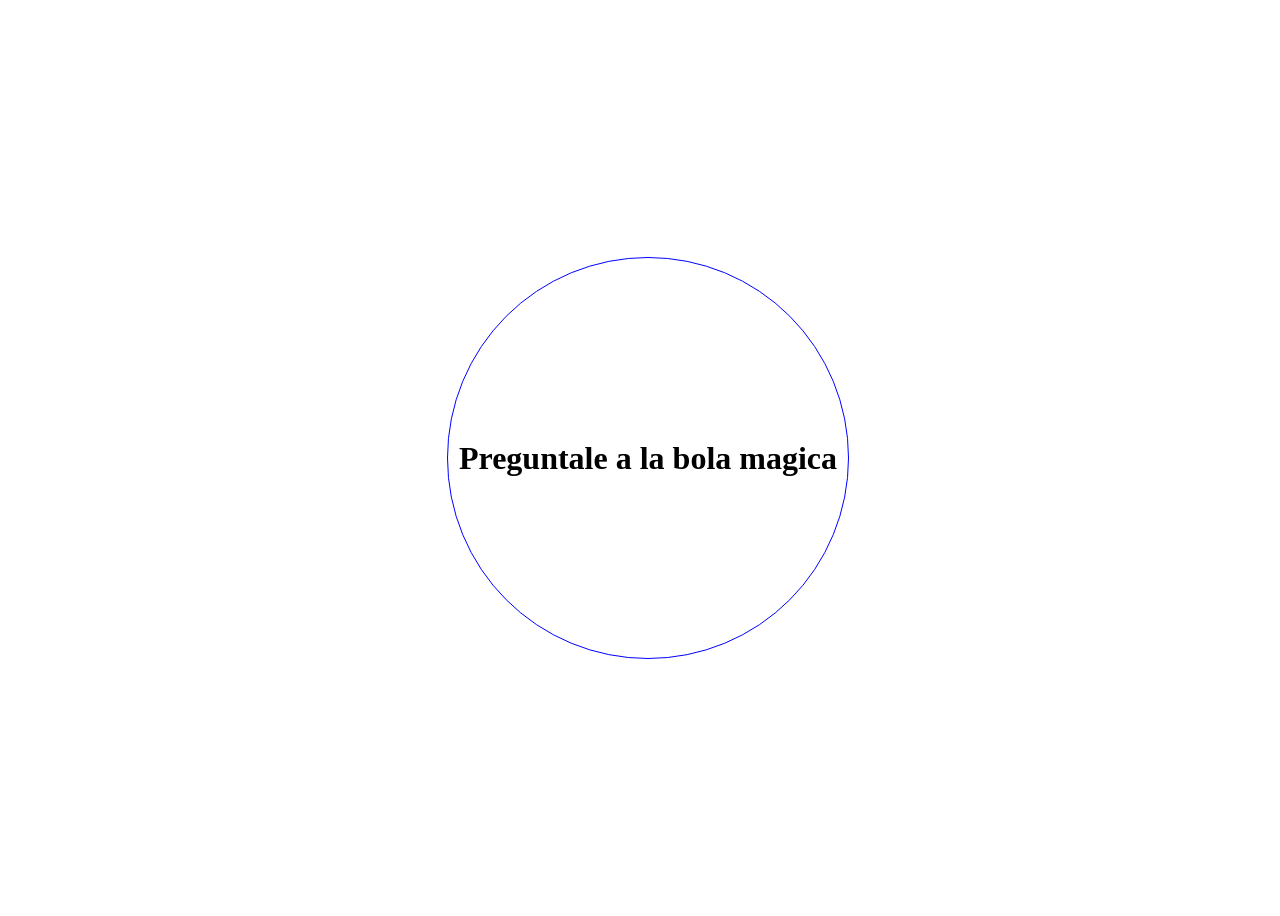
==== eightball.html @ a3890899 "09 repositorio" ====
<!DOCTYPE html>
<html lang="en">
<head>
    <meta charset="UTF-8">
    <meta name="viewport" content="width=device-width, initial-scale=1.0">
    <title>Bola magica</title>

    <style>
        body{
            padding: 0;
            font-family: serif;
            width: 100vw;
            height: 100vh;
            display: grid;
            place-items: center;
        }

        main{
            width: 400px;
            height: 400px;
            border-radius: 50%;
            border: 1px solid blue;
            display: grid;
            place-items: center;
            text-align: center;
        }
    </style>
</head>
<body>

    
    <main>
        <h1>Preguntale a la bola magica</h1>
    </main>
    <script src="./eightball.js"></script> 
</body>
</html>
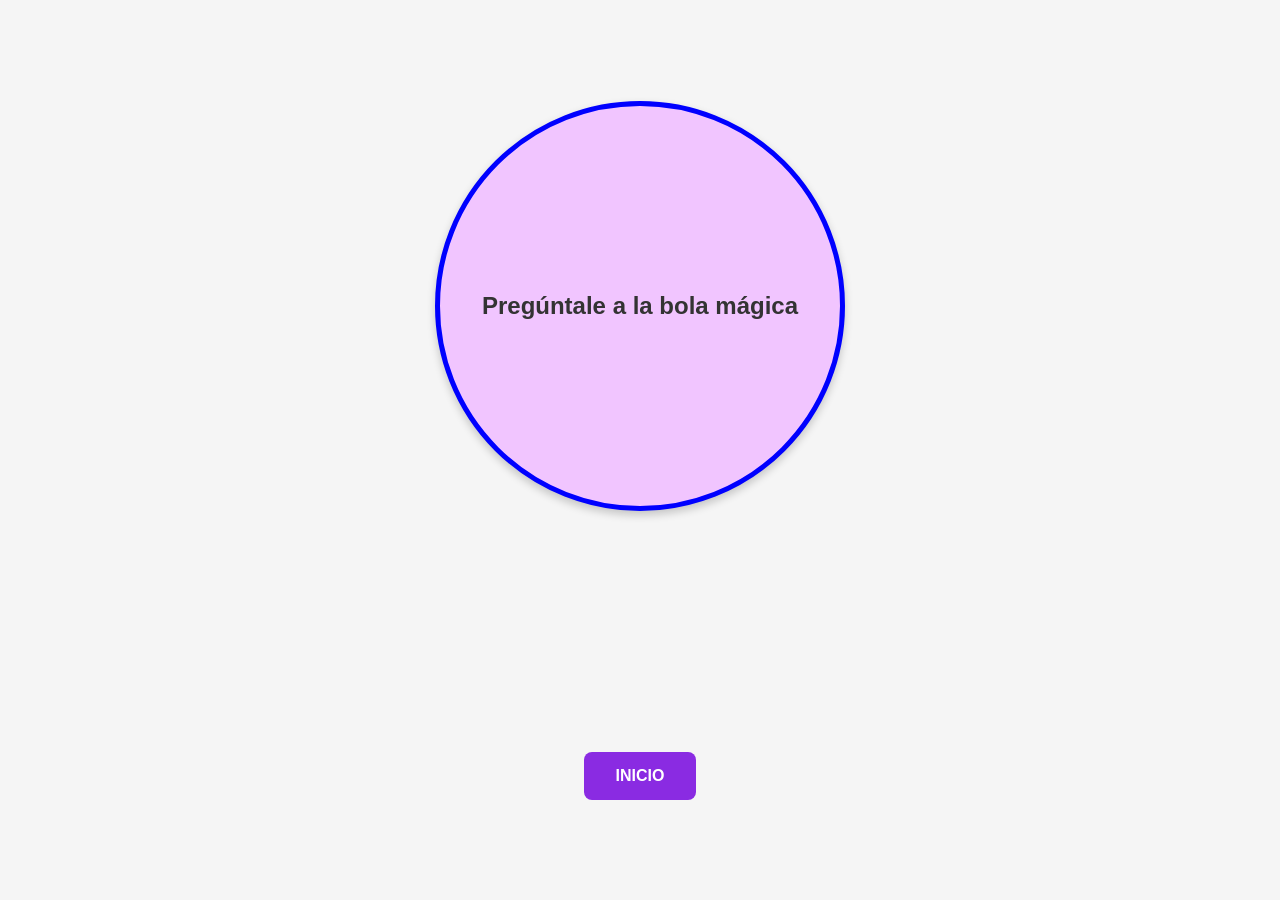
==== commit fb41321d: "correccion 05" ====
--- a/eightball.html
+++ b/eightball.html
@@ -1,37 +1,79 @@
 <!DOCTYPE html>
-<html lang="en">
+<html lang="es">
 <head>
     <meta charset="UTF-8">
     <meta name="viewport" content="width=device-width, initial-scale=1.0">
-    <title>Bola magica</title>
+    <title>Bola Mágica</title>
 
     <style>
-        body{
+        
+        body {
             padding: 0;
-            font-family: serif;
+            margin: 0;
+            font-family: 'Segoe UI', Tahoma, Geneva, Verdana, sans-serif;
             width: 100vw;
             height: 100vh;
             display: grid;
             place-items: center;
+            background-color: #f5f5f5;
         }
 
-        main{
+     
+        main {
             width: 400px;
             height: 400px;
             border-radius: 50%;
-            border: 1px solid blue;
+            border: 5px solid blue;
             display: grid;
             place-items: center;
             text-align: center;
+            background-color: #f1c5ff;
+            box-shadow: 0px 4px 8px rgba(0, 0, 0, 0.2);
+        }
+
+        h1 {
+            font-size: 24px;
+            color: #333;
+        }
+
+      
+        button {
+            background-color: blueviolet;
+            border: none;
+            color: white;
+            padding: 15px 32px;
+            font-size: 16px;
+            font-weight: bold;
+            text-transform: uppercase;
+            border-radius: 8px;
+            cursor: pointer;
+            transition: background-color 0.3s ease, color 0.3s ease;
+            margin-top: 20px;
+        }
+
+        button:hover {
+            background-color: rgb(255, 0, 0);
+            color: black;
+        }
+
+      
+        form {
+            margin-top: 20px;
+            display: flex;
+            justify-content: center;
         }
     </style>
 </head>
 <body>
 
-    
     <main>
-        <h1>Preguntale a la bola magica</h1>
+        <h1>Pregúntale a la bola mágica</h1>
     </main>
+
+    <form action="index.html">
+        <button type="submit">Inicio</button>
+    </form>
+
     <script src="./eightball.js"></script> 
 </body>
-</html>+</html>
